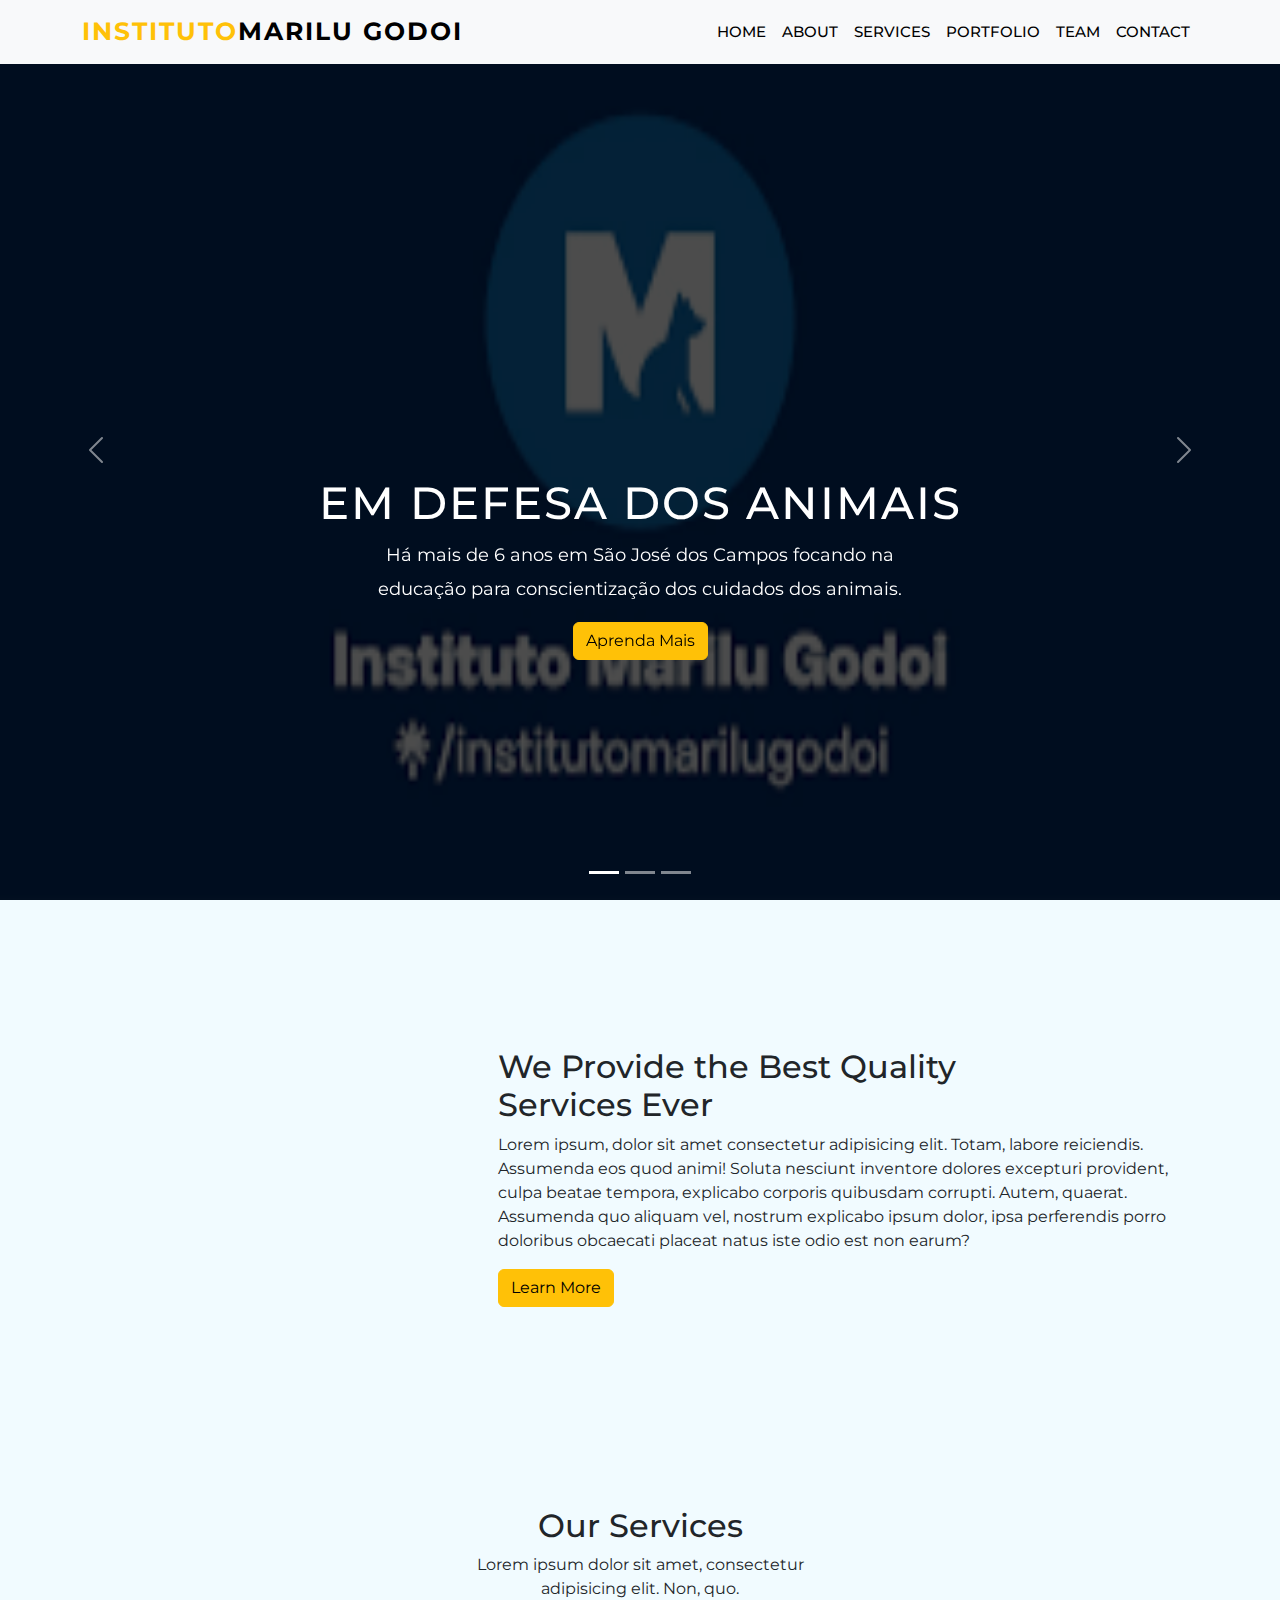
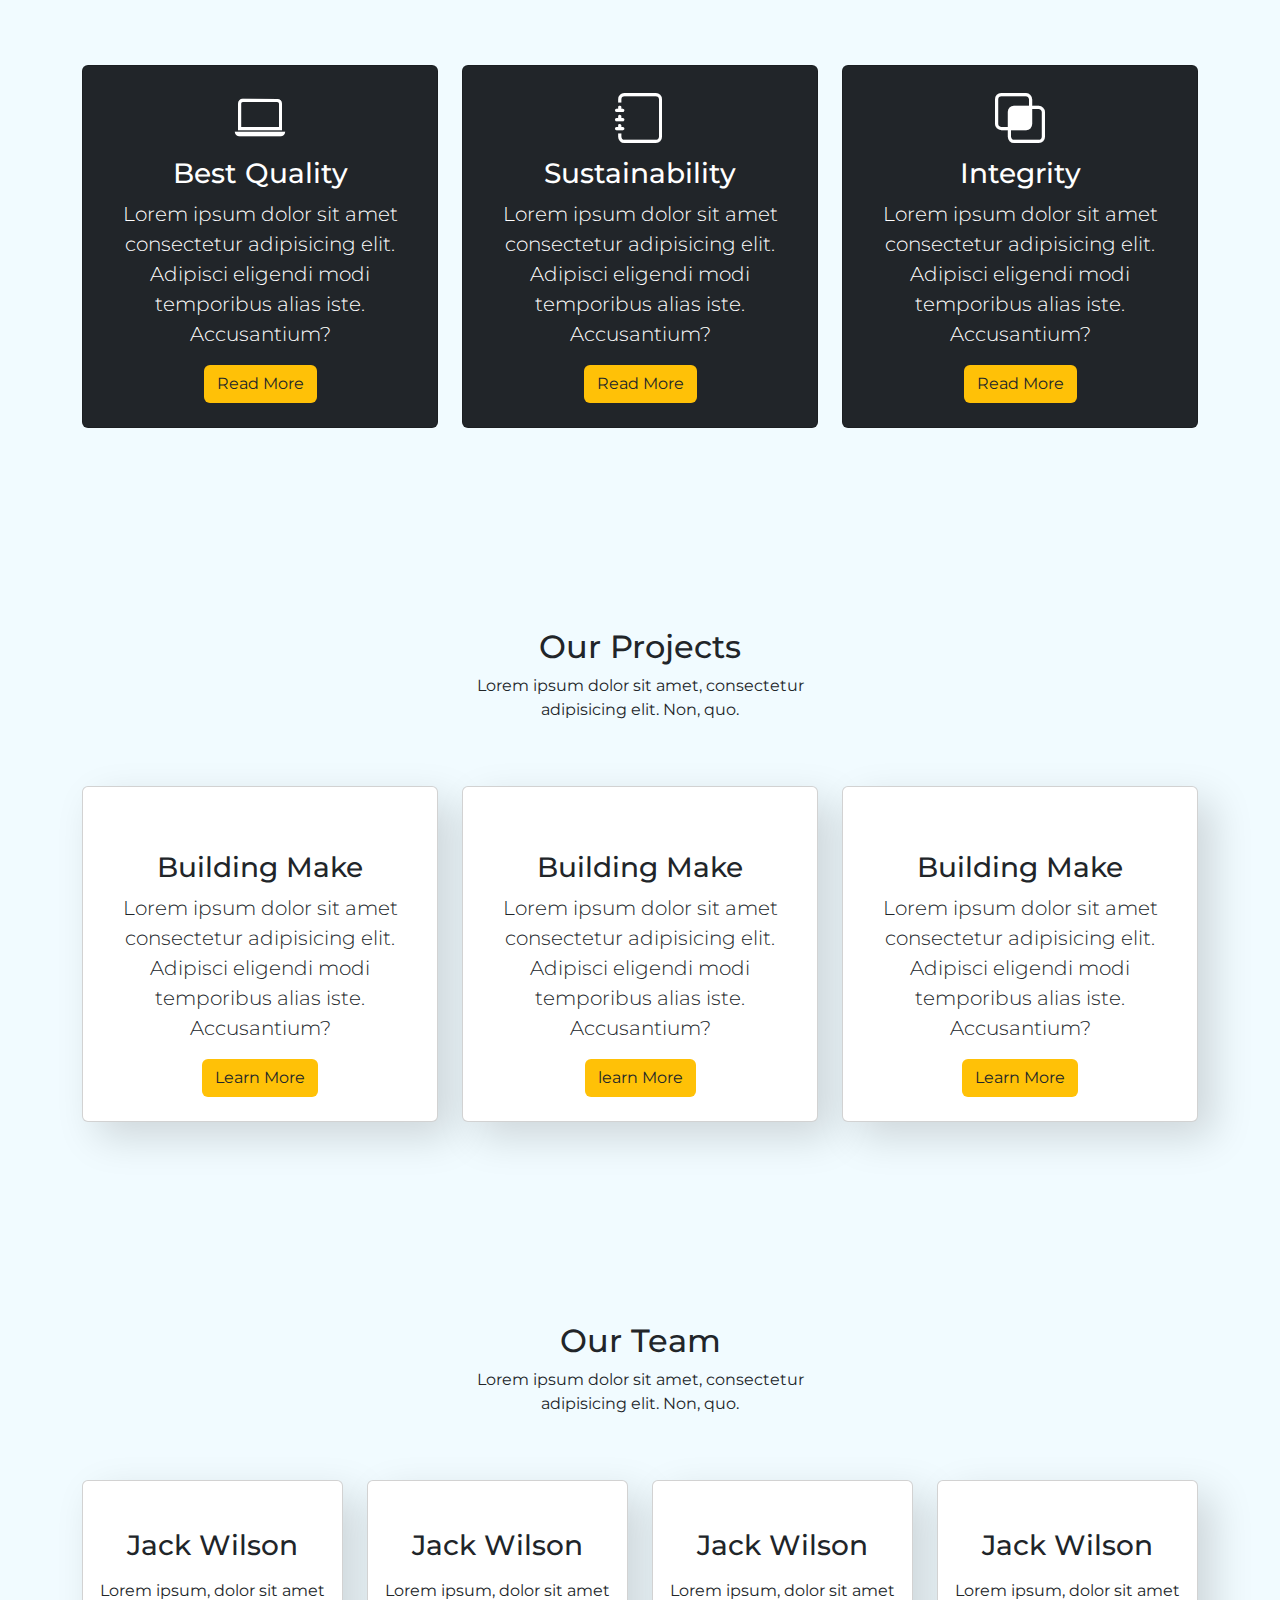
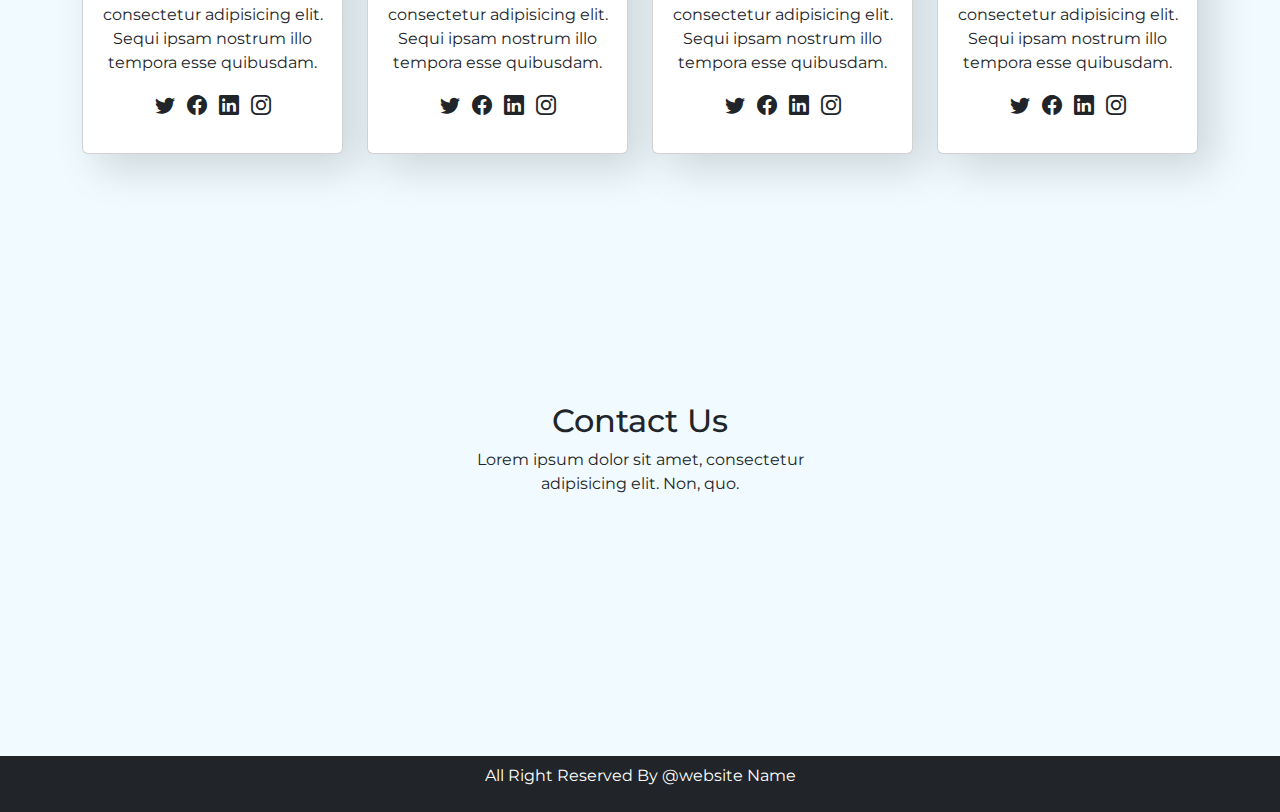
==== site/index.html @ fe7a0ac8 "site inicial" ====
<!DOCTYPE html>
<html lang="en">
<!--divinectorweb.com-->
<head>
	<meta charset="UTF-8">
	<meta content="IE=edge" http-equiv="X-UA-Compatible">
	<meta content="width=device-width, initial-scale=1.0" name="viewport">
	<title>Bootstrap 5 Responsive Landing Page Design</title>
	<!-- All CSS -->
	<link href="css/bootstrap.min.css" rel="stylesheet">
	<link href="https://cdn.jsdelivr.net/npm/bootstrap-icons@1.7.2/font/bootstrap-icons.css" rel="stylesheet">
	<link href="css/style.css" rel="stylesheet">
</head>
<body>
	<nav class="navbar navbar-expand-lg navbar-light bg-light fixed-top">
		<div class="container">
			<a class="navbar-brand" href="#"><span class="text-warning">Instituto</span>Marilu Godoi</a> <button aria-controls="navbarSupportedContent" aria-expanded="false" aria-label="Toggle navigation" class="navbar-toggler" data-bs-target="#navbarSupportedContent" data-bs-toggle="collapse" type="button"><span class="navbar-toggler-icon"></span></button>
			<div class="collapse navbar-collapse" id="navbarSupportedContent">
				<ul class="navbar-nav ms-auto mb-2 mb-lg-0">
					<li class="nav-item">
						<a class="nav-link" href="#">Home</a>
					</li>
					<li class="nav-item">
						<a class="nav-link" href="#about">About</a>
					</li>
					<li class="nav-item">
						<a class="nav-link" href="#services">Services</a>
					</li>
					<li class="nav-item">
						<a class="nav-link" href="#portfolio">Portfolio</a>
					</li>
					<li class="nav-item">
						<a class="nav-link" href="#team">Team</a>
					</li>
					<li class="nav-item">
						<a class="nav-link" href="#contact">Contact</a>
					</li>
				</ul>
			</div>
		</div>
	</nav>
	<div class="carousel slide" data-bs-ride="carousel" id="carouselExampleIndicators">
		<div class="carousel-indicators">
			<button aria-label="Slide 1" class="active" data-bs-slide-to="0" data-bs-target="#carouselExampleIndicators" type="button"></button> <button aria-label="Slide 2" data-bs-slide-to="1" data-bs-target="#carouselExampleIndicators" type="button"></button> <button aria-label="Slide 3" data-bs-slide-to="2" data-bs-target="#carouselExampleIndicators" type="button"></button>
		</div>
		<div class="carousel-inner">
			<div class="carousel-item active">
				<img alt="..." class="d-block w-100" src="img/home-1.png">
				<div class="carousel-caption">
					<h5>Em Defesa dos Animais</h5>
					<p>Há mais de 6 anos em São José dos Campos focando na educação para conscientização dos cuidados dos animais.</p>
					<p><a class="btn btn-warning mt-3" href="#">Aprenda Mais</a></p>
				</div>
			</div>
			<div class="carousel-item">
				<img alt="..." class="d-block w-100" src="img/home-2.jpeg">
				<div class="carousel-caption">
					<h5>Seja um Voluntário</h5>
					<p>Ajude-nos em qualquer um de nossos projetos.</p>
					<p><a class="btn btn-warning mt-3" href="#">Aprenda Mais</a></p>
				</div>
			</div>
			<div class="carousel-item">
				<img alt="..." class="d-block w-100" src="img/home-3.jpeg">
				<div class="carousel-caption">
					<h5>Doe sua Nota Fiscal Paulista</h5>
					<p>Os créditos de suas Notas Fiscais Paulista vão automaticamente para o Instituto Marilu Godoi.</p>
					<p><a class="btn btn-warning mt-3" href="#">Aprenda Mais</a></p>
				</div>
			</div>
		</div><button class="carousel-control-prev" data-bs-slide="prev" data-bs-target="#carouselExampleIndicators" type="button"><span aria-hidden="true" class="carousel-control-prev-icon"></span> <span class="visually-hidden">Previous</span></button> <button class="carousel-control-next" data-bs-slide="next" data-bs-target="#carouselExampleIndicators" type="button"><span aria-hidden="true" class="carousel-control-next-icon"></span> <span class="visually-hidden">Next</span></button>
	</div><!-- about section starts -->
	<section class="about section-padding" id="about">
		<div class="container">
			<div class="row">
				<div class="col-lg-4 col-md-12 col-12">
					<div class="about-img"><img alt="" class="img-fluid" src="img/about.jpg"></div>
				</div>
				<div class="col-lg-8 col-md-12 col-12 ps-lg-5 mt-md-5">
					<div class="about-text">
						<h2>We Provide the Best Quality<br>
						Services Ever</h2>
						<p>Lorem ipsum, dolor sit amet consectetur adipisicing elit. Totam, labore reiciendis. Assumenda eos quod animi! Soluta nesciunt inventore dolores excepturi provident, culpa beatae tempora, explicabo corporis quibusdam corrupti. Autem, quaerat. Assumenda quo aliquam vel, nostrum explicabo ipsum dolor, ipsa perferendis porro doloribus obcaecati placeat natus iste odio est non earum?</p><a class="btn btn-warning" href="#">Learn More</a>
					</div>
				</div>
			</div>
		</div>
	</section><!-- about section Ends -->
	<!-- services section Starts -->
	<section class="services section-padding" id="services">
		<div class="container">
			<div class="row">
				<div class="col-md-12">
					<div class="section-header text-center pb-5">
						<h2>Our Services</h2>
						<p>Lorem ipsum dolor sit amet, consectetur<br>
						adipisicing elit. Non, quo.</p>
					</div>
				</div>
			</div>
			<div class="row">
				<div class="col-12 col-md-12 col-lg-4">
					<div class="card text-white text-center bg-dark pb-2">
						<div class="card-body">
							<i class="bi bi-laptop"></i>
							<h3 class="card-title">Best Quality</h3>
							<p class="lead">Lorem ipsum dolor sit amet consectetur adipisicing elit. Adipisci eligendi modi temporibus alias iste. Accusantium?</p><button class="btn bg-warning text-dark">Read More</button>
						</div>
					</div>
				</div>
				<div class="col-12 col-md-12 col-lg-4">
					<div class="card text-white text-center bg-dark pb-2">
						<div class="card-body">
							<i class="bi bi-journal"></i>
							<h3 class="card-title">Sustainability</h3>
							<p class="lead">Lorem ipsum dolor sit amet consectetur adipisicing elit. Adipisci eligendi modi temporibus alias iste. Accusantium?</p><button class="btn bg-warning text-dark">Read More</button>
						</div>
					</div>
				</div>
				<div class="col-12 col-md-12 col-lg-4">
					<div class="card text-white text-center bg-dark pb-2">
						<div class="card-body">
							<i class="bi bi-intersect"></i>
							<h3 class="card-title">Integrity</h3>
							<p class="lead">Lorem ipsum dolor sit amet consectetur adipisicing elit. Adipisci eligendi modi temporibus alias iste. Accusantium?</p><button class="btn bg-warning text-dark">Read More</button>
						</div>
					</div>
				</div>
			</div>
		</div>
	</section><!-- services section Ends -->
	<!-- portfolio strats -->
	<section class="portfolio section-padding" id="portfolio">
		<div class="container">
			<div class="row">
				<div class="col-md-12">
					<div class="section-header text-center pb-5">
						<h2>Our Projects</h2>
						<p>Lorem ipsum dolor sit amet, consectetur<br>
						adipisicing elit. Non, quo.</p>
					</div>
				</div>
			</div>
			<div class="row">
				<div class="col-12 col-md-12 col-lg-4">
					<div class="card text-light text-center bg-white pb-2">
						<div class="card-body text-dark">
							<div class="img-area mb-4"><img alt="" class="img-fluid" src="img/project-1.jpg"></div>
							<h3 class="card-title">Building Make</h3>
							<p class="lead">Lorem ipsum dolor sit amet consectetur adipisicing elit. Adipisci eligendi modi temporibus alias iste. Accusantium?</p><button class="btn bg-warning text-dark">Learn More</button>
						</div>
					</div>
				</div>
				<div class="col-12 col-md-12 col-lg-4">
					<div class="card text-light text-center bg-white pb-2">
						<div class="card-body text-dark">
							<div class="img-area mb-4"><img alt="" class="img-fluid" src="img/project-2.jpg"></div>
							<h3 class="card-title">Building Make</h3>
							<p class="lead">Lorem ipsum dolor sit amet consectetur adipisicing elit. Adipisci eligendi modi temporibus alias iste. Accusantium?</p><button class="btn bg-warning text-dark">learn More</button>
						</div>
					</div>
				</div>
				<div class="col-12 col-md-12 col-lg-4">
					<div class="card text-light text-center bg-white pb-2">
						<div class="card-body text-dark">
							<div class="img-area mb-4"><img alt="" class="img-fluid" src="img/project-3.jpg"></div>
							<h3 class="card-title">Building Make</h3>
							<p class="lead">Lorem ipsum dolor sit amet consectetur adipisicing elit. Adipisci eligendi modi temporibus alias iste. Accusantium?</p><button class="btn bg-warning text-dark">Learn More</button>
						</div>
					</div>
				</div>
			</div>
		</div>
	</section><!-- portfolio ends -->
	<!-- team starts -->
	<section class="team section-padding" id="team">
		<div class="container">
			<div class="row">
				<div class="col-md-12">
					<div class="section-header text-center pb-5">
						<h2>Our Team</h2>
						<p>Lorem ipsum dolor sit amet, consectetur<br>
						adipisicing elit. Non, quo.</p>
					</div>
				</div>
			</div>
			<div class="row">
				<div class="col-12 col-md-6 col-lg-3">
					<div class="card text-center">
						<div class="card-body">
							<img alt="" class="img-fluid rounded-circle" src="img/team-1.jpg">
							<h3 class="card-title py-2">Jack Wilson</h3>
							<p class="card-text">Lorem ipsum, dolor sit amet consectetur adipisicing elit. Sequi ipsam nostrum illo tempora esse quibusdam.</p>
							<p class="socials"><i class="bi bi-twitter text-dark mx-1"></i> <i class="bi bi-facebook text-dark mx-1"></i> <i class="bi bi-linkedin text-dark mx-1"></i> <i class="bi bi-instagram text-dark mx-1"></i></p>
						</div>
					</div>
				</div>
				<div class="col-12 col-md-6 col-lg-3">
					<div class="card text-center">
						<div class="card-body">
							<img alt="" class="img-fluid rounded-circle" src="img/team-2.jpg">
							<h3 class="card-title py-2">Jack Wilson</h3>
							<p class="card-text">Lorem ipsum, dolor sit amet consectetur adipisicing elit. Sequi ipsam nostrum illo tempora esse quibusdam.</p>
							<p class="socials"><i class="bi bi-twitter text-dark mx-1"></i> <i class="bi bi-facebook text-dark mx-1"></i> <i class="bi bi-linkedin text-dark mx-1"></i> <i class="bi bi-instagram text-dark mx-1"></i></p>
						</div>
					</div>
				</div>
				<div class="col-12 col-md-6 col-lg-3">
					<div class="card text-center">
						<div class="card-body">
							<img alt="" class="img-fluid rounded-circle" src="img/team-3.jpg">
							<h3 class="card-title py-2">Jack Wilson</h3>
							<p class="card-text">Lorem ipsum, dolor sit amet consectetur adipisicing elit. Sequi ipsam nostrum illo tempora esse quibusdam.</p>
							<p class="socials"><i class="bi bi-twitter text-dark mx-1"></i> <i class="bi bi-facebook text-dark mx-1"></i> <i class="bi bi-linkedin text-dark mx-1"></i> <i class="bi bi-instagram text-dark mx-1"></i></p>
						</div>
					</div>
				</div>
				<div class="col-12 col-md-6 col-lg-3">
					<div class="card text-center">
						<div class="card-body">
							<img alt="" class="img-fluid rounded-circle" src="img/team-4.jpg">
							<h3 class="card-title py-2">Jack Wilson</h3>
							<p class="card-text">Lorem ipsum, dolor sit amet consectetur adipisicing elit. Sequi ipsam nostrum illo tempora esse quibusdam.</p>
							<p class="socials"><i class="bi bi-twitter text-dark mx-1"></i> <i class="bi bi-facebook text-dark mx-1"></i> <i class="bi bi-linkedin text-dark mx-1"></i> <i class="bi bi-instagram text-dark mx-1"></i></p>
						</div>
					</div>
				</div>
			</div>
		</div>
	</section><!-- team ends -->
	<!-- Contact starts -->
	<section class="contact section-padding" id="contact">
		<div class="container mt-5 mb-5">
			<div class="row">
				<div class="col-md-12">
					<div class="section-header text-center pb-5">
						<h2>Contact Us</h2>
						<p>Lorem ipsum dolor sit amet, consectetur<br>
						adipisicing elit. Non, quo.</p>
					</div>
				</div>
			</div>
			<div class="row m-0">
				<div class="col-md-12 p-0 pt-4 pb-4">
					<!--for getting the form download the code from download button-->
				</div>
			</div>
		</div>
	</section><!-- contact ends -->
	<!-- footer starts -->
	<footer class="bg-dark p-2 text-center">
		<div class="container">
			<p class="text-white">All Right Reserved By @website Name</p>
		</div>
	</footer>
	<!-- footer ends -->
	
	<!-- All Js -->
	<script src="js/bootstrap.bundle.min.js"></script> 
</body>
</html>
---- site/css/style.css ----
@import url('https://fonts.googleapis.com/css2?family=Montserrat:wght@400;500;700&display=swap');
* {
	font-family: 'Montserrat', sans-serif;
}
body {
	background: #f1fbff;
}
.section-padding {
	padding: 100px 0;
}
.carousel-item {
	height: 100vh;
	min-height: 300px;
}
.carousel-caption {
	bottom: 220px;
	z-index: 2;
}
.carousel-caption h5 {
	font-size: 45px;
	text-transform: uppercase;
	letter-spacing: 2px;
	margin-top: 25px;
}
.carousel-caption p {
	width: 60%;
	margin: auto;
	font-size: 18px;
	line-height: 1.9;
}
.carousel-inner:before {
	content: '';
	position: absolute;
	width: 100%;
	height: 100%;
	top: 0;
	left: 0;
	background: rgba(0, 0, 0, 0.7);
	z-index: 1;
}
.navbar .getstarted {
	background: #106eea;
	margin-left: 30px;
	border-radius: 4px;
	font-weight: 400;
	color: #fff;
	text-decoration: none;
	padding: .5rem 1rem;
	line-height: 2.3;
}
.navbar-nav a {
	font-size: 15px;
	text-transform: uppercase;
	font-weight: 500;
}
.navbar-light .navbar-brand {
	color: #000;
	font-size: 25px;
	text-transform: uppercase;
	font-weight: bold;
	letter-spacing: 2px;
}
.navbar-light .navbar-brand:focus, .navbar-light .navbar-brand:hover {
	color: #000;
}
.navbar-light .navbar-nav .nav-link {
	color: #000;
}
.navbar-light .navbar-nav .nav-link:focus, .navbar-light .navbar-nav .nav-link:hover {
	color: #000;
}
.w-100 {
	height: 100vh;
}
.navbar-toggler {
	padding: 1px 5px;
	font-size: 18px;
	line-height: 0.3;
	background: #fff;
}
.portfolio .card {
	box-shadow: 15px 15px 40px rgba(0, 0, 0, 0.15);
}
.team .card {
	box-shadow: 15px 15px 40px rgba(0, 0, 0, 0.15);
}
.services .card-body i {
	font-size: 50px;
}
.team .card-body i {
	font-size: 20px;
}
@media only screen and (min-width: 768px) and (max-width: 991px) {
	.carousel-caption {
		bottom: 370px;
	}
	.carousel-caption p {
		width: 100%;
	}
	.card {
		margin-bottom: 30px;
	}
	.img-area img {
		width: 100%;
	}
}
@media only screen and (max-width: 767px) {
	.navbar-nav {
		text-align: center;
	}
	.carousel-caption {
		bottom: 125px;
	}
	.carousel-caption h5 {
		font-size: 17px;
	}
	.carousel-caption a {
		padding: 10px 15px;
		font-size: 15px;
	}
	.carousel-caption p {
		width: 100%;
		line-height: 1.6;
		font-size: 12px;
	}
	.about-text {
		padding-top: 50px;
	}
	.card {
		margin-bottom: 30px;
	}
}
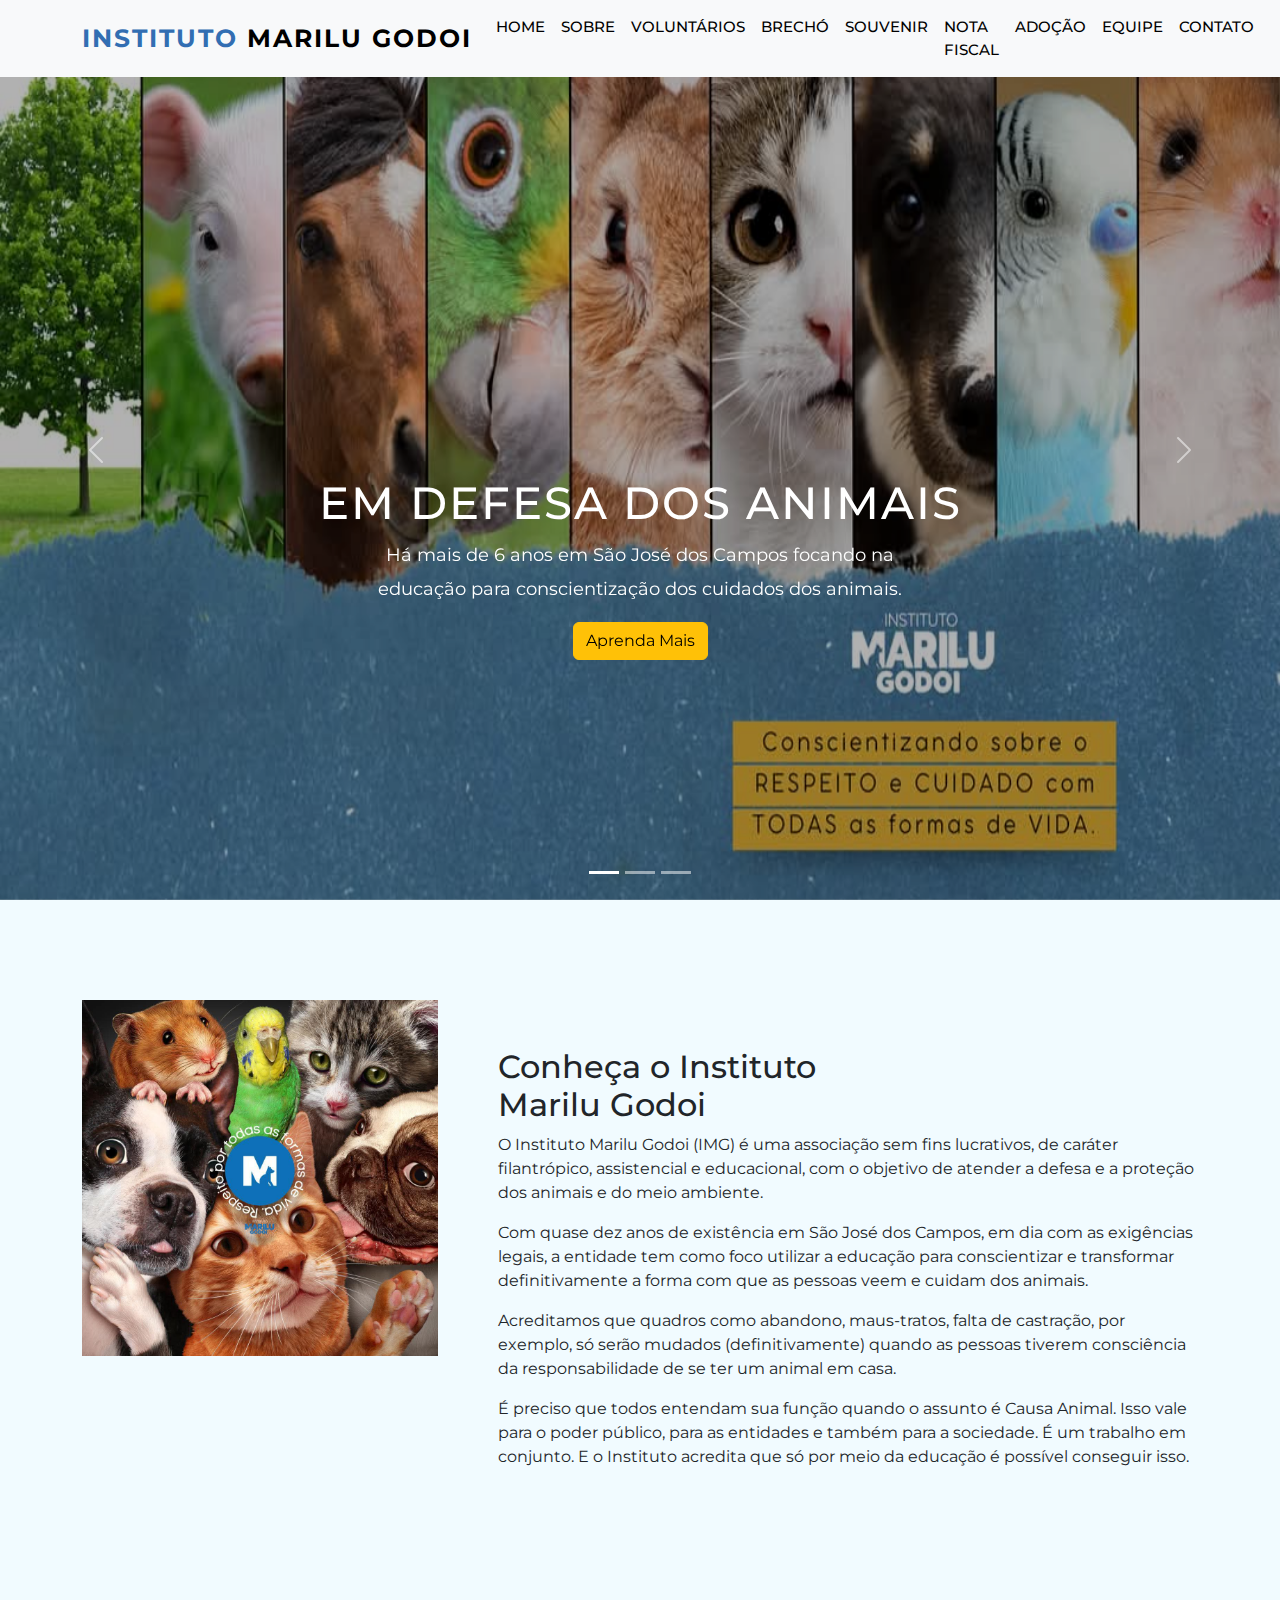
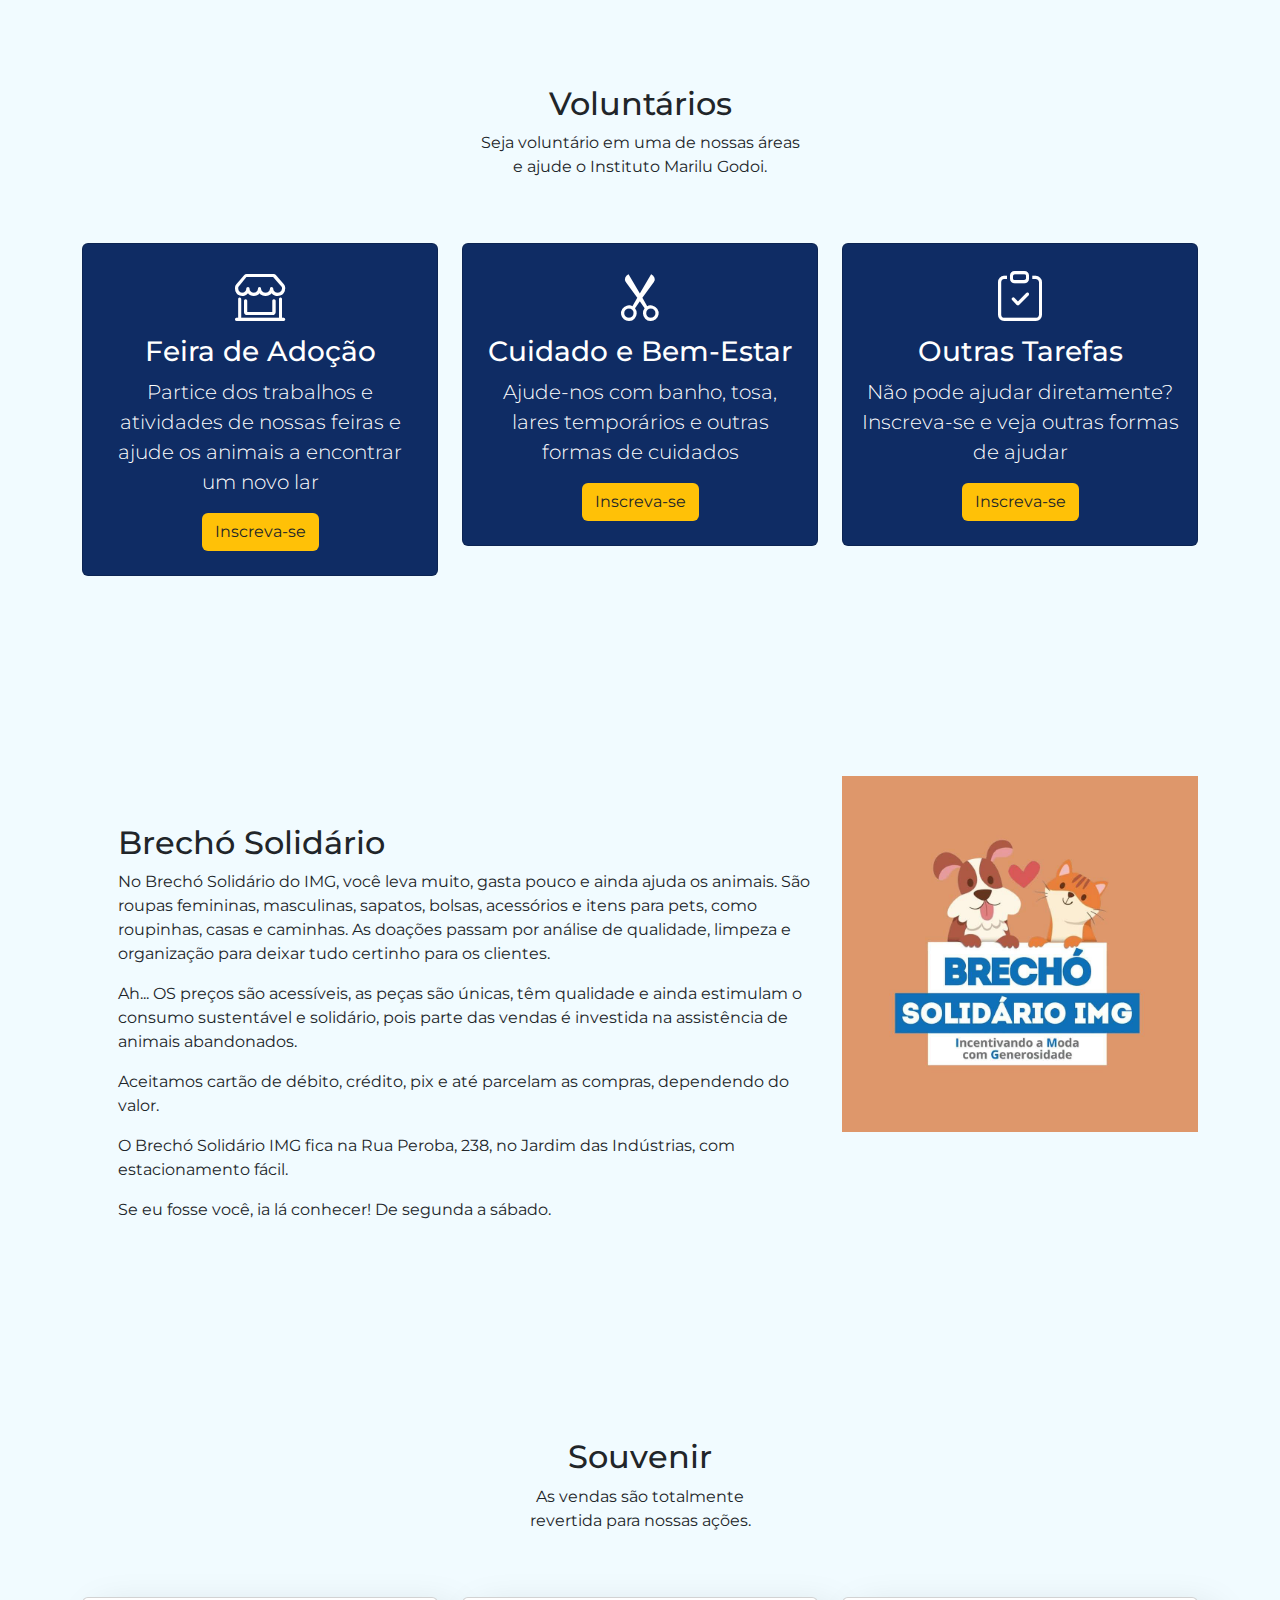
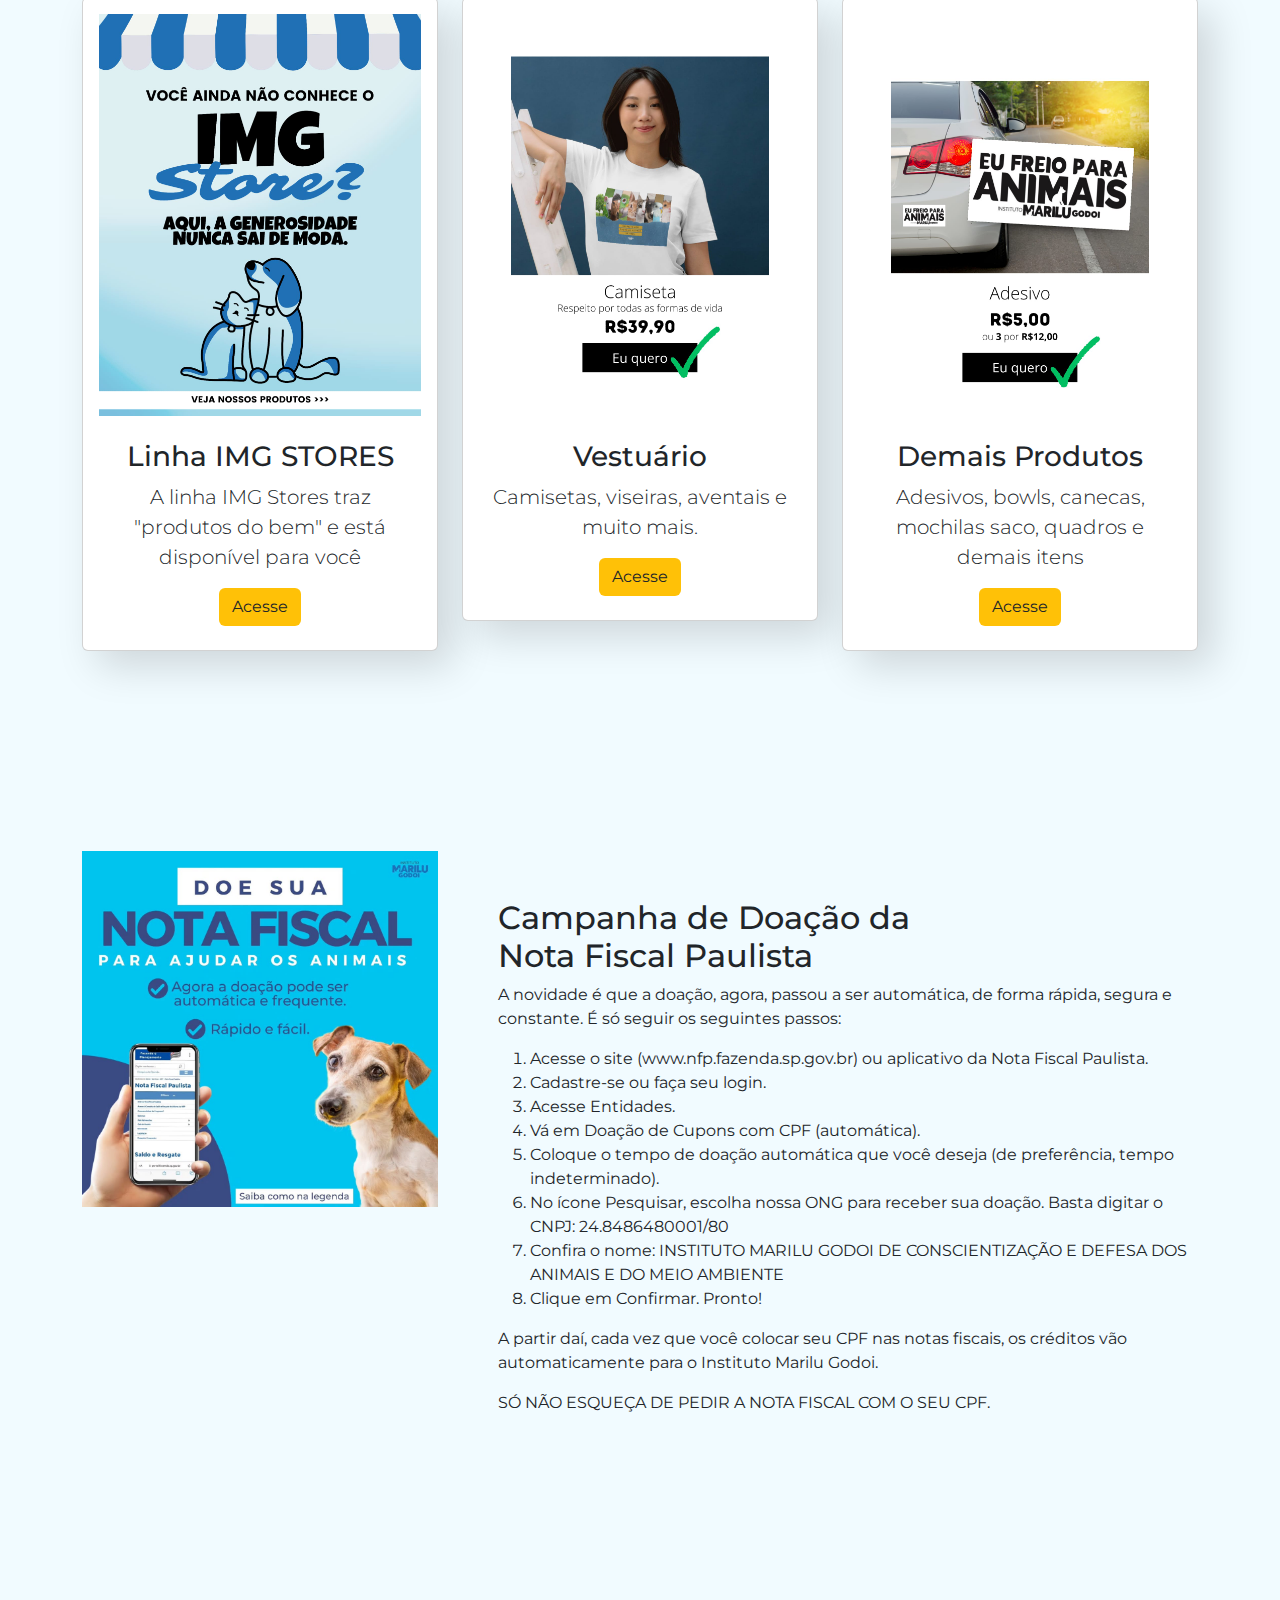
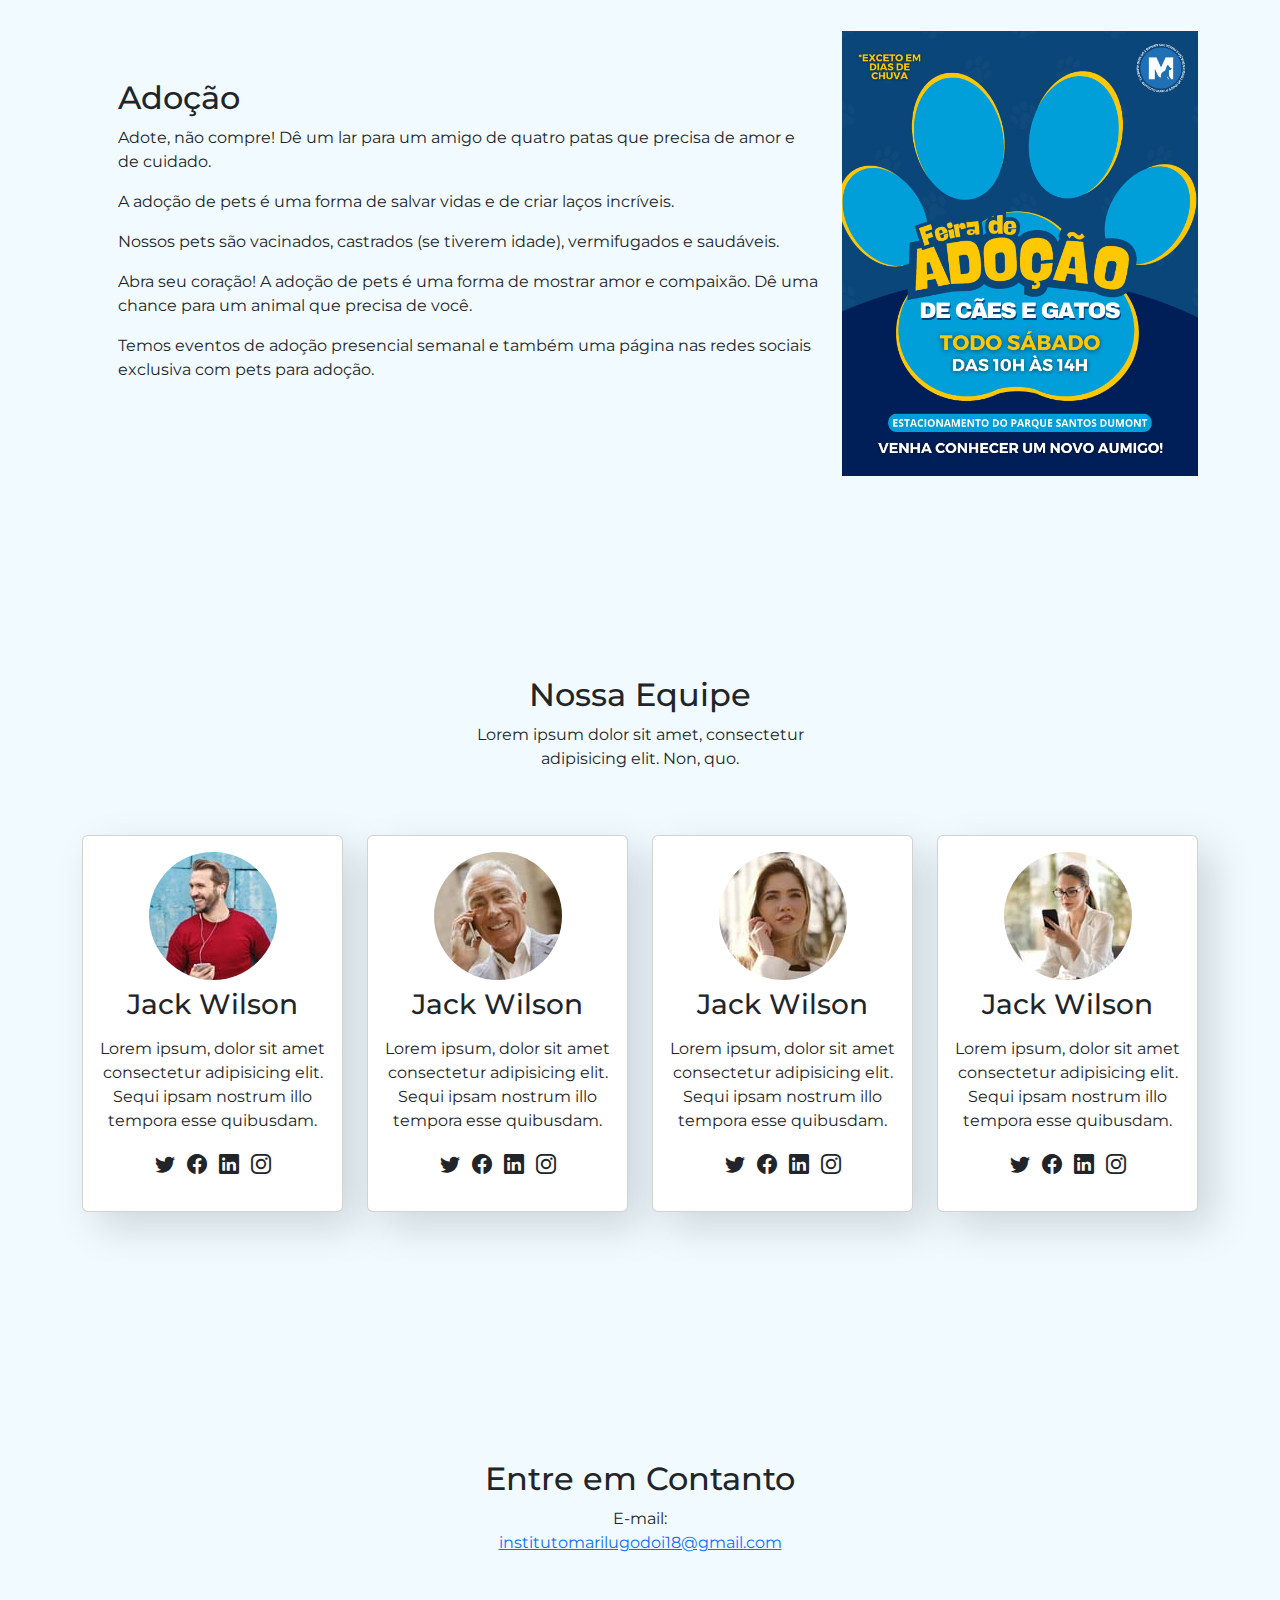
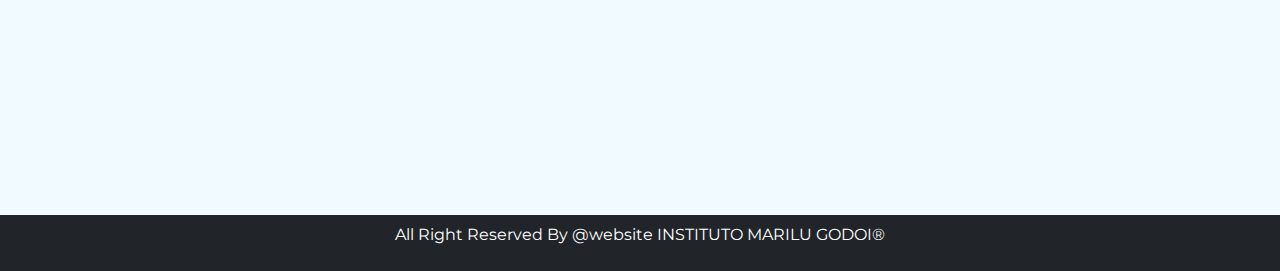
==== commit 82d89979: "Versão 1.0: Lançamento inicial do site" ====
--- a/site/index.html
+++ b/site/index.html
@@ -14,26 +14,35 @@
 <body>
 	<nav class="navbar navbar-expand-lg navbar-light bg-light fixed-top">
 		<div class="container">
-			<a class="navbar-brand" href="#"><span class="text-warning">Instituto</span>Marilu Godoi</a> <button aria-controls="navbarSupportedContent" aria-expanded="false" aria-label="Toggle navigation" class="navbar-toggler" data-bs-target="#navbarSupportedContent" data-bs-toggle="collapse" type="button"><span class="navbar-toggler-icon"></span></button>
+			<a class="navbar-brand" href="#"><span class="text-warning">Instituto </span>Marilu Godoi</a> <button aria-controls="navbarSupportedContent" aria-expanded="false" aria-label="Toggle navigation" class="navbar-toggler" data-bs-target="#navbarSupportedContent" data-bs-toggle="collapse" type="button"><span class="navbar-toggler-icon"></span></button>
 			<div class="collapse navbar-collapse" id="navbarSupportedContent">
 				<ul class="navbar-nav ms-auto mb-2 mb-lg-0">
 					<li class="nav-item">
 						<a class="nav-link" href="#">Home</a>
 					</li>
 					<li class="nav-item">
-						<a class="nav-link" href="#about">About</a>
-					</li>
-					<li class="nav-item">
-						<a class="nav-link" href="#services">Services</a>
-					</li>
-					<li class="nav-item">
-						<a class="nav-link" href="#portfolio">Portfolio</a>
-					</li>
-					<li class="nav-item">
-						<a class="nav-link" href="#team">Team</a>
-					</li>
-					<li class="nav-item">
-						<a class="nav-link" href="#contact">Contact</a>
+						<a class="nav-link" href="#about">Sobre</a>
+					</li>
+					<li class="nav-item">
+						<a class="nav-link" href="#voluntarios">Voluntários</a>
+					</li>
+					<li class="nav-item">
+						<a class="nav-link" href="#brecho">Brechó</a>
+					</li>
+					<li class="nav-item">
+						<a class="nav-link" href="#souvenir">Souvenir</a>
+					</li>
+					<li class="nav-item">
+						<a class="nav-link" href="#notafiscal">Nota Fiscal</a>
+					</li>
+					<li class="nav-item">
+						<a class="nav-link" href="#adocao">Adoção</a>
+					</li>
+					<li class="nav-item">
+						<a class="nav-link" href="#team">Equipe</a>
+					</li>
+					<li class="nav-item">
+						<a class="nav-link" href="#contact">Contato</a>
 					</li>
 				</ul>
 			</div>
@@ -45,99 +54,128 @@
 		</div>
 		<div class="carousel-inner">
 			<div class="carousel-item active">
-				<img alt="..." class="d-block w-100" src="img/home-1.png">
+				<img alt="..." class="d-block w-100" src="img/sobre.jpg">
 				<div class="carousel-caption">
 					<h5>Em Defesa dos Animais</h5>
 					<p>Há mais de 6 anos em São José dos Campos focando na educação para conscientização dos cuidados dos animais.</p>
-					<p><a class="btn btn-warning mt-3" href="#">Aprenda Mais</a></p>
+					<p><a class="btn btn-warning mt-3" href="#about">Aprenda Mais</a></p>
 				</div>
 			</div>
 			<div class="carousel-item">
-				<img alt="..." class="d-block w-100" src="img/home-2.jpeg">
+				<img alt="..." class="d-block w-100" src="img/ong.png">
 				<div class="carousel-caption">
 					<h5>Seja um Voluntário</h5>
 					<p>Ajude-nos em qualquer um de nossos projetos.</p>
-					<p><a class="btn btn-warning mt-3" href="#">Aprenda Mais</a></p>
+					<p><a class="btn btn-warning mt-3" href="#voluntarios">Aprenda Mais</a></p>
 				</div>
 			</div>
 			<div class="carousel-item">
-				<img alt="..." class="d-block w-100" src="img/home-3.jpeg">
+				<img alt="..." class="d-block w-100" src="img/nfsp.jpeg">
 				<div class="carousel-caption">
 					<h5>Doe sua Nota Fiscal Paulista</h5>
-					<p>Os créditos de suas Notas Fiscais Paulista vão automaticamente para o Instituto Marilu Godoi.</p>
-					<p><a class="btn btn-warning mt-3" href="#">Aprenda Mais</a></p>
+					<p>Os créditos de sua Nota Fiscal Paulista vão automaticamente para o Instituto Marilu Godoi.</p>
+					<p><a class="btn btn-warning mt-3" href="#notafiscal">Aprenda Mais</a></p>
 				</div>
 			</div>
 		</div><button class="carousel-control-prev" data-bs-slide="prev" data-bs-target="#carouselExampleIndicators" type="button"><span aria-hidden="true" class="carousel-control-prev-icon"></span> <span class="visually-hidden">Previous</span></button> <button class="carousel-control-next" data-bs-slide="next" data-bs-target="#carouselExampleIndicators" type="button"><span aria-hidden="true" class="carousel-control-next-icon"></span> <span class="visually-hidden">Next</span></button>
-	</div><!-- about section starts -->
+	</div>
+	<!-- about section starts -->
 	<section class="about section-padding" id="about">
 		<div class="container">
 			<div class="row">
 				<div class="col-lg-4 col-md-12 col-12">
-					<div class="about-img"><img alt="" class="img-fluid" src="img/about.jpg"></div>
+					<div class="about-img"><img alt="" class="img-fluid" src="img/PHOTO-2025-03-13-15-50-40.jpg"></div>
 				</div>
 				<div class="col-lg-8 col-md-12 col-12 ps-lg-5 mt-md-5">
 					<div class="about-text">
-						<h2>We Provide the Best Quality<br>
-						Services Ever</h2>
-						<p>Lorem ipsum, dolor sit amet consectetur adipisicing elit. Totam, labore reiciendis. Assumenda eos quod animi! Soluta nesciunt inventore dolores excepturi provident, culpa beatae tempora, explicabo corporis quibusdam corrupti. Autem, quaerat. Assumenda quo aliquam vel, nostrum explicabo ipsum dolor, ipsa perferendis porro doloribus obcaecati placeat natus iste odio est non earum?</p><a class="btn btn-warning" href="#">Learn More</a>
-					</div>
-				</div>
-			</div>
-		</div>
-	</section><!-- about section Ends -->
-	<!-- services section Starts -->
-	<section class="services section-padding" id="services">
+						<h2>Conheça o Instituto<br>
+						Marilu Godoi</h2>
+						<p>O Instituto Marilu Godoi (IMG) é uma associação sem fins lucrativos, de caráter filantrópico, assistencial e educacional, com o objetivo de atender a defesa e a proteção dos animais e do meio ambiente.</p>
+						<p>Com quase dez anos de existência em São José dos Campos, em dia com as exigências legais, a entidade tem como foco utilizar a educação para conscientizar e transformar definitivamente a forma com que as pessoas veem e cuidam dos animais.</p>
+						<p>Acreditamos que quadros como abandono, maus-tratos, falta de castração, por exemplo, só serão mudados (definitivamente) quando as pessoas tiverem consciência da responsabilidade de se ter um animal em casa.</p>
+						<p>É preciso que todos entendam sua função quando o assunto é Causa Animal. Isso vale para o poder público, para as entidades e também para a sociedade. É um trabalho em conjunto. E o Instituto acredita que só por meio da educação é possível conseguir isso.</p>
+						<!-- <a class="btn btn-warning" href="#">Leia mais...</a> -->
+					</div>
+				</div>
+			</div>
+		</div>
+	</section>
+	<!-- about section Ends -->
+	<!-- voluntarios section Starts -->
+	<section class="services section-padding" id="voluntarios">
 		<div class="container">
 			<div class="row">
 				<div class="col-md-12">
 					<div class="section-header text-center pb-5">
-						<h2>Our Services</h2>
-						<p>Lorem ipsum dolor sit amet, consectetur<br>
-						adipisicing elit. Non, quo.</p>
-					</div>
-				</div>
-			</div>
-			<div class="row">
-				<div class="col-12 col-md-12 col-lg-4">
-					<div class="card text-white text-center bg-dark pb-2">
-						<div class="card-body">
-							<i class="bi bi-laptop"></i>
-							<h3 class="card-title">Best Quality</h3>
-							<p class="lead">Lorem ipsum dolor sit amet consectetur adipisicing elit. Adipisci eligendi modi temporibus alias iste. Accusantium?</p><button class="btn bg-warning text-dark">Read More</button>
-						</div>
-					</div>
-				</div>
-				<div class="col-12 col-md-12 col-lg-4">
-					<div class="card text-white text-center bg-dark pb-2">
-						<div class="card-body">
-							<i class="bi bi-journal"></i>
-							<h3 class="card-title">Sustainability</h3>
-							<p class="lead">Lorem ipsum dolor sit amet consectetur adipisicing elit. Adipisci eligendi modi temporibus alias iste. Accusantium?</p><button class="btn bg-warning text-dark">Read More</button>
-						</div>
-					</div>
-				</div>
-				<div class="col-12 col-md-12 col-lg-4">
-					<div class="card text-white text-center bg-dark pb-2">
-						<div class="card-body">
-							<i class="bi bi-intersect"></i>
-							<h3 class="card-title">Integrity</h3>
-							<p class="lead">Lorem ipsum dolor sit amet consectetur adipisicing elit. Adipisci eligendi modi temporibus alias iste. Accusantium?</p><button class="btn bg-warning text-dark">Read More</button>
-						</div>
-					</div>
-				</div>
-			</div>
-		</div>
-	</section><!-- services section Ends -->
-	<!-- portfolio strats -->
-	<section class="portfolio section-padding" id="portfolio">
+						<h2>Voluntários</h2>
+						<p>Seja voluntário em uma de nossas áreas<br>
+						e ajude o Instituto Marilu Godoi.</p>
+					</div>
+				</div>
+			</div>
+			<div class="row">
+				<div class="col-12 col-md-12 col-lg-4">
+					<div class="card text-white text-center bg-dark-blue pb-2">
+						<div class="card-body">
+							<i class="bi bi-shop-window"></i>
+							<h3 class="card-title">Feira de Adoção</h3>
+							<p class="lead">Partice dos trabalhos e atividades de nossas feiras e ajude os animais a encontrar um novo lar</p><button class="btn bg-warning text-dark">Inscreva-se</button>
+						</div>
+					</div>
+				</div>
+				<div class="col-12 col-md-12 col-lg-4">
+					<div class="card text-white text-center bg-dark-blue pb-2">
+						<div class="card-body">
+							<i class="bi bi-scissors"></i>
+							<h3 class="card-title">Cuidado e Bem-Estar</h3>
+							<p class="lead">Ajude-nos com banho, tosa, lares temporários e outras formas de cuidados</p><button class="btn bg-warning text-dark">Inscreva-se</button>
+						</div>
+					</div>
+				</div>
+				<div class="col-12 col-md-12 col-lg-4">
+					<div class="card text-white text-center bg-dark-blue pb-2">
+						<div class="card-body">
+							<i class="bi bi-clipboard-check"></i>
+							<h3 class="card-title">Outras Tarefas</h3>
+							<p class="lead">Não pode ajudar diretamente? Inscreva-se e veja outras formas de ajudar</p><button class="btn bg-warning text-dark">Inscreva-se</button>
+						</div>
+					</div>
+				</div>
+			</div>
+		</div>
+	</section>
+	<!-- voluntarios section Ends -->
+	<!-- brecho section starts -->
+	<section class="about section-padding" id="brecho">
+		<div class="container">
+			<div class="row">
+				<div class="col-lg-8 col-md-12 col-12 ps-lg-5 mt-md-5">
+					<div class="about-text">
+						<h2>Brechó Solidário</h2>
+						<p>No Brechó Solidário do IMG, você leva muito, gasta pouco e ainda ajuda os animais. São roupas femininas, masculinas, sapatos, bolsas, acessórios e itens para pets, como roupinhas, casas e caminhas. As doações passam por análise de qualidade, limpeza e organização para deixar tudo certinho para os clientes.</p>
+						<p>Ah... OS preços são acessíveis, as peças são únicas, têm qualidade e ainda estimulam o consumo sustentável e solidário, pois parte das vendas é investida na assistência de animais abandonados.</p>
+						<p>Aceitamos cartão de débito, crédito, pix e até parcelam as compras, dependendo do valor.</p>
+						<p>O Brechó Solidário IMG fica na Rua Peroba, 238, no Jardim das Indústrias, com estacionamento fácil.</p>
+						<p>Se eu fosse você, ia lá conhecer!  De segunda a sábado.</p>
+						<!-- <a class="btn btn-warning" href="#">Leia mais...</a> -->
+					</div>
+				</div>
+				<div class="col-lg-4 col-md-12 col-12">
+					<div class="about-img"><img alt="" class="img-fluid" src="img/PHOTO-2025-03-13-14-58-03.jpg"></div>
+				</div>
+			</div>
+		</div>
+	</section>
+	<!-- brecho section Ends -->
+	<!-- souvenir strats -->
+	<section class="portfolio section-padding" id="souvenir">
 		<div class="container">
 			<div class="row">
 				<div class="col-md-12">
 					<div class="section-header text-center pb-5">
-						<h2>Our Projects</h2>
-						<p>Lorem ipsum dolor sit amet, consectetur<br>
-						adipisicing elit. Non, quo.</p>
+						<h2>Souvenir</h2>
+						<p>As vendas são totalmente <br>
+						revertida para nossas ações.</p>
 					</div>
 				</div>
 			</div>
@@ -145,40 +183,94 @@
 				<div class="col-12 col-md-12 col-lg-4">
 					<div class="card text-light text-center bg-white pb-2">
 						<div class="card-body text-dark">
-							<div class="img-area mb-4"><img alt="" class="img-fluid" src="img/project-1.jpg"></div>
-							<h3 class="card-title">Building Make</h3>
-							<p class="lead">Lorem ipsum dolor sit amet consectetur adipisicing elit. Adipisci eligendi modi temporibus alias iste. Accusantium?</p><button class="btn bg-warning text-dark">Learn More</button>
+							<div class="img-area mb-4"><img alt="" class="img-fluid" src="img/PHOTO-2025-03-13-15-02-01.jpg"></div>
+							<h3 class="card-title">Linha IMG STORES</h3>
+							<p class="lead">A linha IMG Stores traz "produtos do bem" e está disponível para você</p><button class="btn bg-warning text-dark">Acesse</button>
 						</div>
 					</div>
 				</div>
 				<div class="col-12 col-md-12 col-lg-4">
 					<div class="card text-light text-center bg-white pb-2">
 						<div class="card-body text-dark">
-							<div class="img-area mb-4"><img alt="" class="img-fluid" src="img/project-2.jpg"></div>
-							<h3 class="card-title">Building Make</h3>
-							<p class="lead">Lorem ipsum dolor sit amet consectetur adipisicing elit. Adipisci eligendi modi temporibus alias iste. Accusantium?</p><button class="btn bg-warning text-dark">learn More</button>
+							<div class="img-area mb-4"><img alt="" class="img-fluid" src="img/PHOTO-2025-03-13-15-02-03 4.jpg"></div>
+							<h3 class="card-title">Vestuário</h3>
+							<p class="lead">Camisetas, viseiras, aventais e muito mais.</p><button class="btn bg-warning text-dark">Acesse</button>
 						</div>
 					</div>
 				</div>
 				<div class="col-12 col-md-12 col-lg-4">
 					<div class="card text-light text-center bg-white pb-2">
 						<div class="card-body text-dark">
-							<div class="img-area mb-4"><img alt="" class="img-fluid" src="img/project-3.jpg"></div>
-							<h3 class="card-title">Building Make</h3>
-							<p class="lead">Lorem ipsum dolor sit amet consectetur adipisicing elit. Adipisci eligendi modi temporibus alias iste. Accusantium?</p><button class="btn bg-warning text-dark">Learn More</button>
-						</div>
-					</div>
-				</div>
-			</div>
-		</div>
-	</section><!-- portfolio ends -->
+							<div class="img-area mb-4"><img alt="" class="img-fluid" src="img/PHOTO-2025-03-13-15-02-01 2.jpg"></div>
+							<h3 class="card-title">Demais Produtos</h3>
+							<p class="lead">Adesivos, bowls, canecas, mochilas saco, quadros e demais itens</p><button class="btn bg-warning text-dark">Acesse</button>
+						</div>
+					</div>
+				</div>
+			</div>
+		</div>
+	</section>
+	<!-- souvenir ends -->
+	<!-- nota fiscal section starts -->
+	<section class="about section-padding" id="notafiscal">
+		<div class="container">
+			<div class="row">
+				<div class="col-lg-4 col-md-12 col-12">
+					<div class="about-img"><img alt="" class="img-fluid" src="img/nfspONG.jpg"></div>
+				</div>
+				<div class="col-lg-8 col-md-12 col-12 ps-lg-5 mt-md-5">
+					<div class="about-text">
+						<h2>Campanha de Doação da<br>
+						Nota Fiscal Paulista</h2>
+						<p>A novidade é que a doação, agora, passou a ser automática, de forma rápida, segura e constante. É só seguir os seguintes passos:</pp>
+						<ol>
+							<li>Acesse o site (www.nfp.fazenda.sp.gov.br) ou aplicativo da Nota Fiscal Paulista.</li>
+							<li>Cadastre-se ou faça seu login.</li>
+							<li>Acesse Entidades.</li>
+							<li>Vá em Doação de Cupons com CPF (automática).</li>
+							<li>Coloque o tempo de doação automática que você deseja (de preferência, tempo indeterminado).</li>
+							<li>No ícone Pesquisar, escolha nossa ONG para receber sua doação. Basta digitar o CNPJ: 24.8486480001/80</li>
+							<li>Confira o nome: INSTITUTO MARILU GODOI DE CONSCIENTIZAÇÃO E DEFESA DOS ANIMAIS E DO MEIO AMBIENTE</li>
+							<li>Clique em Confirmar. Pronto!</li>
+						</ol>
+						<p>A partir daí, cada vez que você colocar seu CPF nas notas fiscais, os créditos vão automaticamente para o Instituto Marilu Godoi.</p>
+						<p>SÓ NÃO ESQUEÇA DE PEDIR A NOTA FISCAL COM O SEU CPF.</p>
+						<!-- <a class="btn btn-warning" href="#">Leia mais...</a> -->
+					</div>
+				</div>
+			</div>
+		</div>
+	</section>
+	<!-- nora fiscal section Ends -->
+	<!-- adocao section starts -->
+	<section class="about section-padding" id="adocao">
+		<div class="container">
+			<div class="row">
+				<div class="col-lg-8 col-md-12 col-12 ps-lg-5 mt-md-5">
+					<div class="about-text">
+						<h2>Adoção</h2>
+						<p>Adote, não compre! Dê um lar para um amigo de quatro patas que precisa de amor e de cuidado.</p>
+						<p>A adoção de pets é uma forma de salvar vidas e de criar laços incríveis.</p>
+						<p>Nossos pets são vacinados,  castrados (se tiverem idade), vermifugados e saudáveis. </p>
+						<p>Abra seu coração! A adoção de pets é uma forma de mostrar amor e compaixão. Dê uma chance para um animal que precisa de você.</p>
+						<p>Temos eventos de adoção presencial semanal e também uma página nas redes sociais exclusiva com pets para adoção.</p>
+						<!-- <a class="btn btn-warning" href="#">Leia mais...</a> -->
+					</div>
+				</div>
+				<div class="col-lg-4 col-md-12 col-12">
+					<div class="about-img"><img alt="" class="img-fluid" src="img/PHOTO-2025-03-13-15-56-58.jpg"></div>
+				</div>
+			</div>
+		</div>
+	</section>
+	<!-- adocao section Ends -->
 	<!-- team starts -->
 	<section class="team section-padding" id="team">
 		<div class="container">
 			<div class="row">
 				<div class="col-md-12">
 					<div class="section-header text-center pb-5">
-						<h2>Our Team</h2>
+						<h2>Nossa Equipe</h2>
 						<p>Lorem ipsum dolor sit amet, consectetur<br>
 						adipisicing elit. Non, quo.</p>
 					</div>
@@ -227,16 +319,17 @@
 				</div>
 			</div>
 		</div>
-	</section><!-- team ends -->
+	</section>
+	<!-- team ends -->
 	<!-- Contact starts -->
 	<section class="contact section-padding" id="contact">
 		<div class="container mt-5 mb-5">
 			<div class="row">
 				<div class="col-md-12">
 					<div class="section-header text-center pb-5">
-						<h2>Contact Us</h2>
-						<p>Lorem ipsum dolor sit amet, consectetur<br>
-						adipisicing elit. Non, quo.</p>
+						<h2>Entre em Contanto</h2>
+						<p>E-mail:<br>
+							<a href="mailto:institutomarilugodoi18@gmail.com">institutomarilugodoi18@gmail.com</a></p>
 					</div>
 				</div>
 			</div>
@@ -246,11 +339,12 @@
 				</div>
 			</div>
 		</div>
-	</section><!-- contact ends -->
+	</section>
+	<!-- contact ends -->
 	<!-- footer starts -->
 	<footer class="bg-dark p-2 text-center">
 		<div class="container">
-			<p class="text-white">All Right Reserved By @website Name</p>
+			<p class="text-white">All Right Reserved By @website INSTITUTO MARILU GODOI®</p>
 		</div>
 	</footer>
 	<!-- footer ends -->
